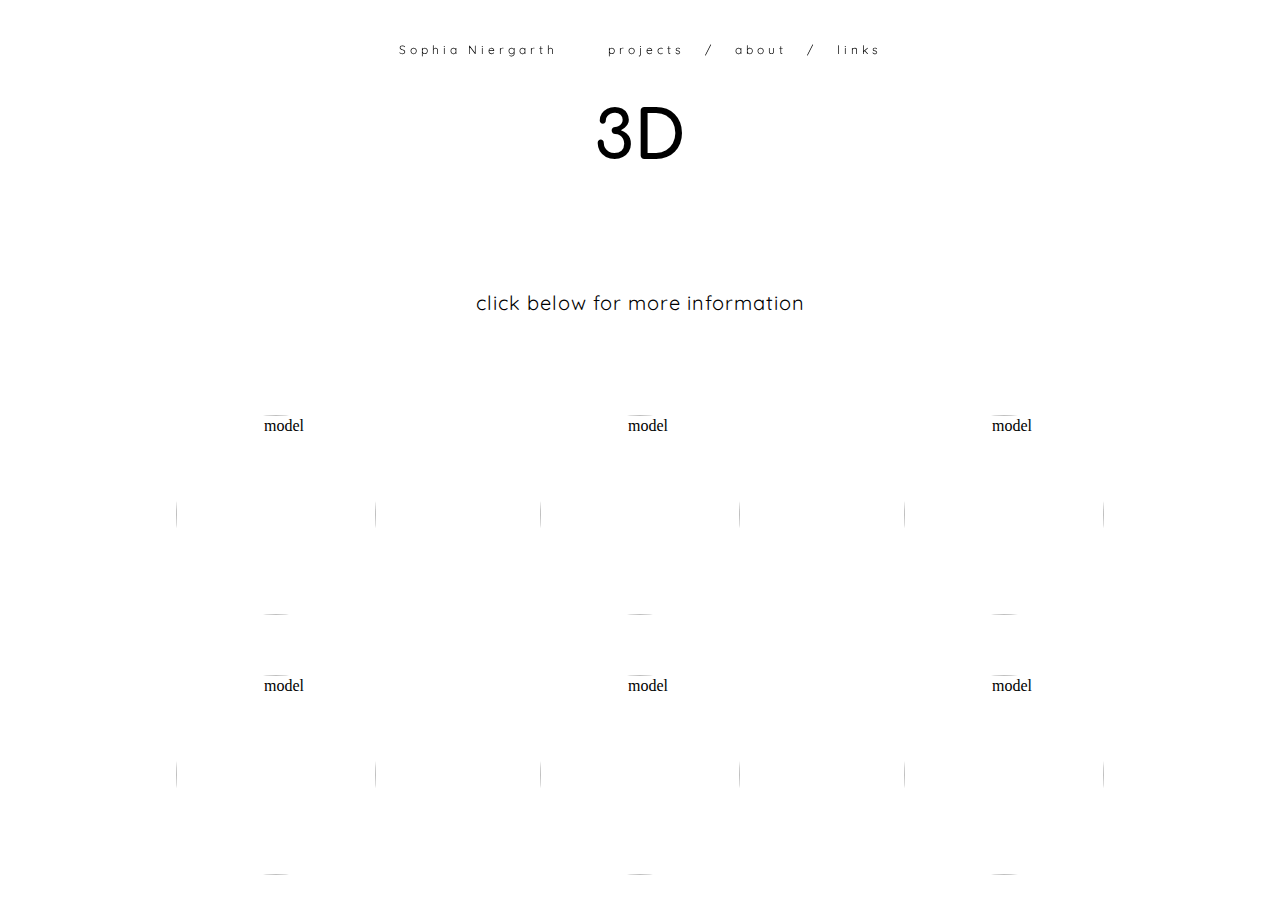
==== 3D.html @ 04bccc88 "added 3 more icons/slides" ====
<html>
  <head>
    <title>3D</title>

    <meta charset="utf-8">
    <meta name="viewport" content="width=device-width, initial-scale=1">
    <link rel="stylesheet" type="text/css" href="style.css">
    <link href="https://fonts.googleapis.com/css?family=Quicksand:500,700" rel="stylesheet">
    <link href="https://fonts.googleapis.com/css?family=Knewave" rel="stylesheet">
    <link href="https://fonts.googleapis.com/css?family=Comfortaa:700" rel="stylesheet">

  </head>

  <body data-spy="scroll" data-target=".navbar" data-offset="50" style="padding:0; margin:0">


    <!-- Nav Bar -->
    <div class="navcontain">
      <nav class="navbar">
        <ul class="navbar-nav" style="list-style-type: none; display:inline;  padding-left:10px;padding-right:10px">
            <li style="padding-right:40px;padding-left:10px"><a href="index.html#home">Sophia Niergarth</a></li>
            <li><a href="index.html#section1">projects</a></li>
            <li>/</li>
            <li><a href="index.html#section2">about</a></li>
            <li>/</li>
            <li><a href="index.html#section3">links</a></li>
        </ul>
      </nav>
    </div>

    <!-- Bg Header -->
    <h1 style="padding-top:100px;""> 3D </h1>

    <!-- Top of Page -->
    <div style="text-align:center">
      <p class="center"> click below for more information </p>
    </div>

    <div style="text-align:center">
      <div class="container" style="padding:20px">
        <img class="illu" src="3DImg/3D6.png" alt="model" onclick="openModal();currentSlide(1)">
      </div>
      <div class="container" style="padding:20px">
        <img class="illu" src="3DImg/3D1.png" alt="model" onclick="openModal();currentSlide(2)">
      </div>
      <div class="container" style="padding:20px">
        <img class="illu" src="3DImg/3D9.png" alt="model" onclick="openModal();currentSlide(3)">
      </div>
      <div class="container" style="padding:20px">
        <img class="illu" src="3DImg/3D10.png" alt="model" onclick="openModal();currentSlide(4)">
      </div>
      <div class="container" style="padding:20px">
        <img class="illu" src="3DImg/3D8.png" alt="model" onclick="openModal();currentSlide(5)">
      </div>
      <div class="container" style="padding:20px">
        <img class="illu" src="3DImg/3D2.png" alt="model" onclick="openModal();currentSlide(6)">
      </div>
    </div>

    <!-- Light Box Effect from: -->
    <!-- https://www.w3schools.com/howto/howto_js_lightbox.asp -->

    <div id="myModal" class="modal">
      <div class="modal-content">

        <div class="mySlides">
          <img src="3DImg/3D6.png" alt="painting" class="slideImg">
          <div class="slide-descr"> This is a 3D interpretation of a Kay Nielsen fairytale illustration. It was modeled in Blender and put together in Unity. A handful of custom shaders were created to make visual adjustments quicker and easier. For example, the landscape fades into multiple colours, which can be individually set. Unseen parts such as the rest of the tapestries were imagined to reflect the tone of the
            <a target="_blank" href="https://commons.wikimedia.org/wiki/File:Kay_Nielsen_-_East_of_the_sun_and_west_of_the_moon_-_the_three_princesses_of_whiteland_-_the_King_went_into_the_Castle_and_at_first_his_Queen_didnt_know_him.jpg" style="color:white">
            original</a> piece.
          </div>
          <img src="3DImg/3D4.png" alt="painting" class="slideImg">
          <img src="3DImg/3D3.png" alt="painting" class="slideImg" style="padding-top:20px">
          <div class="slide-descr">
            The landscape was sculpted from above. While sculpting, I consulted at the view of a camera that recreated the perspective in the image. It was an exciting and difficult moment of adding an 'unseen' part, a part that Nielsen left to the viewer's imagination.
          </div>
          <div class="numbertext">1 / 6</div>
        </div>


        <div class="mySlides">
          <img src="3DImg/3D1.png" alt="model" class="slideImg">
          <img src="3DImg/3D7.png" alt="model" class="slideImg">

          <div class="slide-descr"> Stylized low poly house </div>
          <div class="numbertext">2 / 6</div>
        </div>
                                 
        <div class="mySlides">
          <img src="3DImg/3D9.png" alt="model" class="slideImg">

          <div class="slide-descr"> Stylized cottage kitchen assets </div>
          <div class="numbertext">3 / 6</div>
        </div>
                                 
        <div class="mySlides">
          <img src="3DImg/3D10.png" alt="model" class="slideImg">
          <img src="3DImg/3D11.png" alt="model" class="slideImg">

          <div class="slide-descr"> Boston-inspired low poly house </div>
          <div class="numbertext">4 / 6</div>
        </div>
                                 
        <div class="mySlides">
          <img src="3DImg/3D8.png" alt="model" class="slideImg">
          <div class="slide-descr"> Rigged low poly bear for Full Feather </div>
          <div class="numbertext">5 / 6</div>
        </div>

        <div class="mySlides">
          <img src="3DImg/3D2.png" alt="model" class="slideImg">
          <div class="slide-descr"> Human Face Study using Blender sculpting</div>
          <div class="numbertext">6 / 6</div>
        </div>

        <span class="close cursor" onclick="closeModal()">&times;</span>

        <!-- Next/previous controls -->
        <a class="prev" onclick="plusSlides(-1)">&#10094;</a>
        <a class="next" onclick="plusSlides(1)">&#10095;</a>

      </div>
    </div>


    <script>
    // Open the Modal
    function openModal() {
      document.getElementById('myModal').style.display = "block";
    }

    // Close the Modal
    function closeModal() {
      document.getElementById('myModal').style.display = "none";
    }

    var slideIndex = 1;
    showSlides(slideIndex);

    // Next/previous controls
    function plusSlides(n) {
      showSlides(slideIndex += n);
    }

    // Thumbnail image controls
    function currentSlide(n) {
      showSlides(slideIndex = n);
    }

    function showSlides(n) {
      var i;
      var slides = document.getElementsByClassName("mySlides");
      if (n > slides.length) {slideIndex = 1}
      if (n < 1) {slideIndex = slides.length}
      for (i = 0; i < slides.length; i++) {
        slides[i].style.display = "none";
      }

      slides[slideIndex-1].style.display = "block";
    }
    </script>

  </body>

</html>
---- style.css ----
h1 {
  text-align:center;
  font-family: 'Comfortaa', sans-serif;
  font-size: 50pt;
  font-weight: 700;
  padding-left: 20px;
  padding-right: 20px;
}

h2 {
  text-align:center;
  font-family: 'Comfortaa', sans-serif;
  font-size: 30pt;
  font-weight: 700;
}

li {
    float: left;
    display: block;
    text-align: center;
    padding: 10px;
    text-decoration: none;
}

li a {
    text-decoration: none;

}

.navcontain {
  position:fixed;
  z-index: 200;
  top:0;left:0;
  right:0;
  height:0;
  text-align:center;
  padding-top:20px;
}

.navbar {
    background-color: white;
    z-index: 9999;
    font-size: 12px !important;
    letter-spacing: 4px;
		font-family: 'Quicksand', sans-serif;
    display: inline-flex;
    text-align: center;
    list-style-type: none;
    overflow: hidden;
    border-radius: 20px;
}

.navbar li a, .navbar .navbar-brand {
    color: black !important;
}

.navbar-nav li a:hover {
    color: #43e898 !important;
}

button {
  background-color: white;
  border: none;
  color: black;
  /*display: inline-block;*/
  font-size: 16px;
}

img.round {
  border-radius:10%;
  object-fit:cover;
  width:300;
  height:300;
  padding:10px;
  float:left;
}

img.illu {
  object-fit:cover;
  border-radius: 50%;
  width:200;
  height:200;
  padding:10px;
  float:center;
  transition: 0.6s ease;
  cursor: pointer;
}

img.illu:hover {
  border-radius: 0%;
}

.container {
  width:320;
  display:inline-block;
}

.overlay {
  top: 0;
  bottom: 0;
  left: 0;
  right: 0;
  height: 320;
  width: 100%;
  opacity: 0;
  transition: 1s ease;
  background-color: white;
  position: relative;
  z-index: 10;
}

.container:hover .overlay {
  opacity: 1;
}

.overText {
  color: black;
  font-family: 'Quicksand', sans-serif;
  font-size:40px;
  position:absolute;
  top: 50%;
  left: 50%;
  transform: translate(-50%, -50%);
  -ms-transform: translate(-50%, -50%);
  text-align: center;

}

p {
  text-align: center;
  font-family: 'Quicksand', sans-serif;
  font-size: 14pt;
  padding: 20px;
  letter-spacing: 1px;
}

.wordLink {
  text-decoration:underline;
  color: black;
}

.wordLink:hover {
  color: #43e898;
}

.headimg {
  object-fit:cover;
  width:100vw;
  height:550;
  float:left;
  padding: 0;

}

.headtext {
  color: white;
  font-family: 'Quicksand', sans-serif;
  font-size:80px;
  position:absolute;
  top: 45%;
  left: 50%;
  transform: translate(-50%, -50%);
  -ms-transform: translate(-50%, -50%);
  text-align: center;

}

.blockHeader {
  padding:50;
  display:inline-block;
  font-size:30;
  font-family:'Quicksand',sans-serif;
  max-width: 500;
}

img.blockImg {
  width:300;
  height: 300;
  object-fit:cover;
  border-radius:10%;
}

p.block {
  text-align: justify;
  text-indent: 50px;

}

p.center {
  font-size:20;
  padding:50;
  padding-left:80;
  padding-right:80;
  max-width:800;
  display:inline-block

}

/* The Modal (background) */
.modal {
  display: none;
  position: fixed;
  z-index: 1;
  padding-top: 100px;
  left: 0;
  top: 0;
  width: 100%;
  height: 100%;
  overflow: auto;
  background-color: rgba(0,0,0,0.9);
}

/* Modal Content */
.modal-content {
  position: relative;
  background-color: clear;
  margin: auto;
  padding: 0;
  padding-bottom:150px;
  padding-top:50;
  width: 80%;
  max-width: 1200px;
  text-align: center;
}

/* The Close Button */
.close {
  color: white;
  position: fixed;
  top: 100px;
  right: 50px;
  font-size: 35px;
  font-weight: bold;
}

.close:hover,
.close:focus {
  color: #999;
  text-decoration: none;
  cursor: pointer;
}

/* Hide the slides by default */
.mySlides {
  display: none;
}

/* Next & previous buttons */
.prev,
.next {
  cursor: pointer;
  position: absolute;
  top: 50%;
  width: auto;
  padding: 16px;
  margin-top: -50px;
  color: white;
  font-weight: bold;
  font-size: 20px;
  transition: 0.6s ease;
  user-select: none;
  -webkit-user-select: none;
}

/* Position the "next button" to the right */
.next {
  right: 0;
  border-radius: 3px 0 0 3px;
}

.prev {
  left:0;
}

/* On hover, add a black background color with a little bit see-through */
.prev:hover,
.next:hover {
  color:#43e898;
}

/* Number text (1/3 etc) */
.numbertext {
  color: white;
  font-size: 14px;
  padding: 8px 12px;
  padding-top:20px;
  font-family: 'Quicksand', sans-serif;
}

.active,
{
  opacity: 1;
}

img.hover-shadow {
  transition: 0.3s;
}

.hover-shadow:hover {
  box-shadow: 0 4px 8px 0 rgba(0, 0, 0, 0.2), 0 6px 20px 0 rgba(0, 0, 0, 0.19);
}

img.slideImg {

  width:80%;
  display: inline-block;
}

.slide-descr {
  text-align: center;
  font-family: 'Quicksand', sans-serif;
  font-size: 12pt;
  padding: 20px;
  letter-spacing: 1px;
  color:white;
}
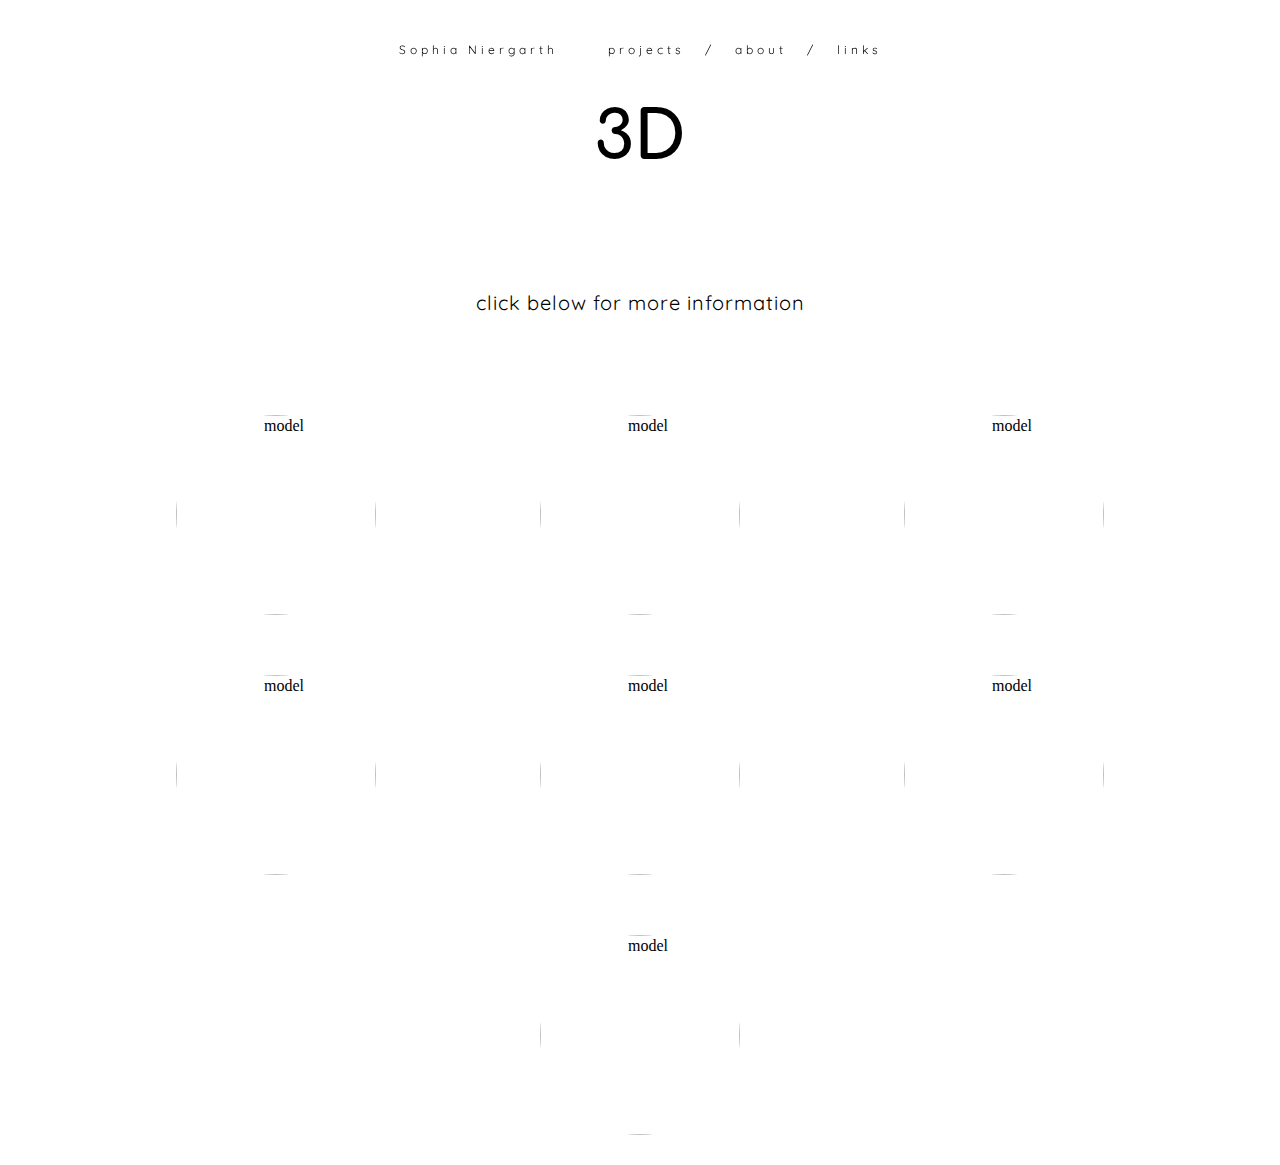
==== commit cbfdadc0: "Changed rugged house icon to lower res image" ====
--- a/3D.html
+++ b/3D.html
@@ -38,7 +38,7 @@
 
     <div style="text-align:center">
       <div class="container" style="padding:20px">
-        <img class="illu" src="3DImg/3D6.png" alt="model" onclick="openModal();currentSlide(1)">
+        <img class="illu" src="3DImg/3D13.png" alt="model" onclick="openModal();currentSlide(1)">
       </div>
       <div class="container" style="padding:20px">
         <img class="illu" src="3DImg/3D1.png" alt="model" onclick="openModal();currentSlide(2)">
@@ -50,10 +50,13 @@
         <img class="illu" src="3DImg/3D10.png" alt="model" onclick="openModal();currentSlide(4)">
       </div>
       <div class="container" style="padding:20px">
-        <img class="illu" src="3DImg/3D8.png" alt="model" onclick="openModal();currentSlide(5)">
+        <img class="illu" src="3DImg/3D12.png" alt="model" onclick="openModal();currentSlide(5)">
       </div>
       <div class="container" style="padding:20px">
         <img class="illu" src="3DImg/3D2.png" alt="model" onclick="openModal();currentSlide(6)">
+      </div>
+      <div class="container" style="padding:20px">
+        <img class="illu" src="3DImg/3D6.png" alt="model" onclick="openModal();currentSlide(7)">
       </div>
     </div>
 
@@ -63,6 +66,47 @@
     <div id="myModal" class="modal">
       <div class="modal-content">
 
+        
+        <div class="mySlides">
+          <img src="3DImg/3D15.png" alt="model" class="slideImg">
+          <div class="slide-descr"> Stylized Rugged House </div>
+          <img src="3DImg/3D14.png" alt="model" class="slideImg">
+          <div class="numbertext">1 / 7</div>
+        </div>
+
+        <div class="mySlides">
+          <img src="3DImg/3D1.png" alt="model" class="slideImg">
+          <div class="slide-descr"> Stylized low poly house </div>
+          <div class="numbertext">2 / 7</div>
+        </div>
+                                 
+        <div class="mySlides">
+          <img src="3DImg/3D9.png" alt="model" class="slideImg">
+
+          <div class="slide-descr"> Stylized cottage kitchen assets </div>
+          <div class="numbertext">3 / 7</div>
+        </div>
+                                 
+        <div class="mySlides">
+          <img src="3DImg/3D10.png" alt="model" class="slideImg">
+          <img src="3DImg/3D11.png" alt="model" class="slideImg">
+
+          <div class="slide-descr"> Boston-inspired low poly house </div>
+          <div class="numbertext">4 / 7</div>
+        </div>
+                                 
+        <div class="mySlides">
+          <img src="3DImg/3D12.png" alt="model" class="slideImg">
+          <div class="slide-descr"> Rigged low poly bear for Full Feather </div>
+          <div class="numbertext">5 / 7</div>
+        </div>
+
+        <div class="mySlides">
+          <img src="3DImg/3D2.png" alt="model" class="slideImg">
+          <div class="slide-descr"> Human Face Study using Blender sculpting</div>
+          <div class="numbertext">6 / 7</div>
+        </div>
+                                 
         <div class="mySlides">
           <img src="3DImg/3D6.png" alt="painting" class="slideImg">
           <div class="slide-descr"> This is a 3D interpretation of a Kay Nielsen fairytale illustration. It was modeled in Blender and put together in Unity. A handful of custom shaders were created to make visual adjustments quicker and easier. For example, the landscape fades into multiple colours, which can be individually set. Unseen parts such as the rest of the tapestries were imagined to reflect the tone of the
@@ -72,45 +116,9 @@
           <img src="3DImg/3D4.png" alt="painting" class="slideImg">
           <img src="3DImg/3D3.png" alt="painting" class="slideImg" style="padding-top:20px">
           <div class="slide-descr">
-            The landscape was sculpted from above. While sculpting, I consulted at the view of a camera that recreated the perspective in the image. It was an exciting and difficult moment of adding an 'unseen' part, a part that Nielsen left to the viewer's imagination.
+            The landscape was sculpted from above while consulting a camera that recreated the perspective in the original image. The task of interpreting the 'unseen' part, the part that Nielsen left to the viewer's imagination, was exciting. 
           </div>
-          <div class="numbertext">1 / 6</div>
-        </div>
-
-
-        <div class="mySlides">
-          <img src="3DImg/3D1.png" alt="model" class="slideImg">
-          <img src="3DImg/3D7.png" alt="model" class="slideImg">
-
-          <div class="slide-descr"> Stylized low poly house </div>
-          <div class="numbertext">2 / 6</div>
-        </div>
-                                 
-        <div class="mySlides">
-          <img src="3DImg/3D9.png" alt="model" class="slideImg">
-
-          <div class="slide-descr"> Stylized cottage kitchen assets </div>
-          <div class="numbertext">3 / 6</div>
-        </div>
-                                 
-        <div class="mySlides">
-          <img src="3DImg/3D10.png" alt="model" class="slideImg">
-          <img src="3DImg/3D11.png" alt="model" class="slideImg">
-
-          <div class="slide-descr"> Boston-inspired low poly house </div>
-          <div class="numbertext">4 / 6</div>
-        </div>
-                                 
-        <div class="mySlides">
-          <img src="3DImg/3D8.png" alt="model" class="slideImg">
-          <div class="slide-descr"> Rigged low poly bear for Full Feather </div>
-          <div class="numbertext">5 / 6</div>
-        </div>
-
-        <div class="mySlides">
-          <img src="3DImg/3D2.png" alt="model" class="slideImg">
-          <div class="slide-descr"> Human Face Study using Blender sculpting</div>
-          <div class="numbertext">6 / 6</div>
+          <div class="numbertext">7 / 7</div>
         </div>
 
         <span class="close cursor" onclick="closeModal()">&times;</span>
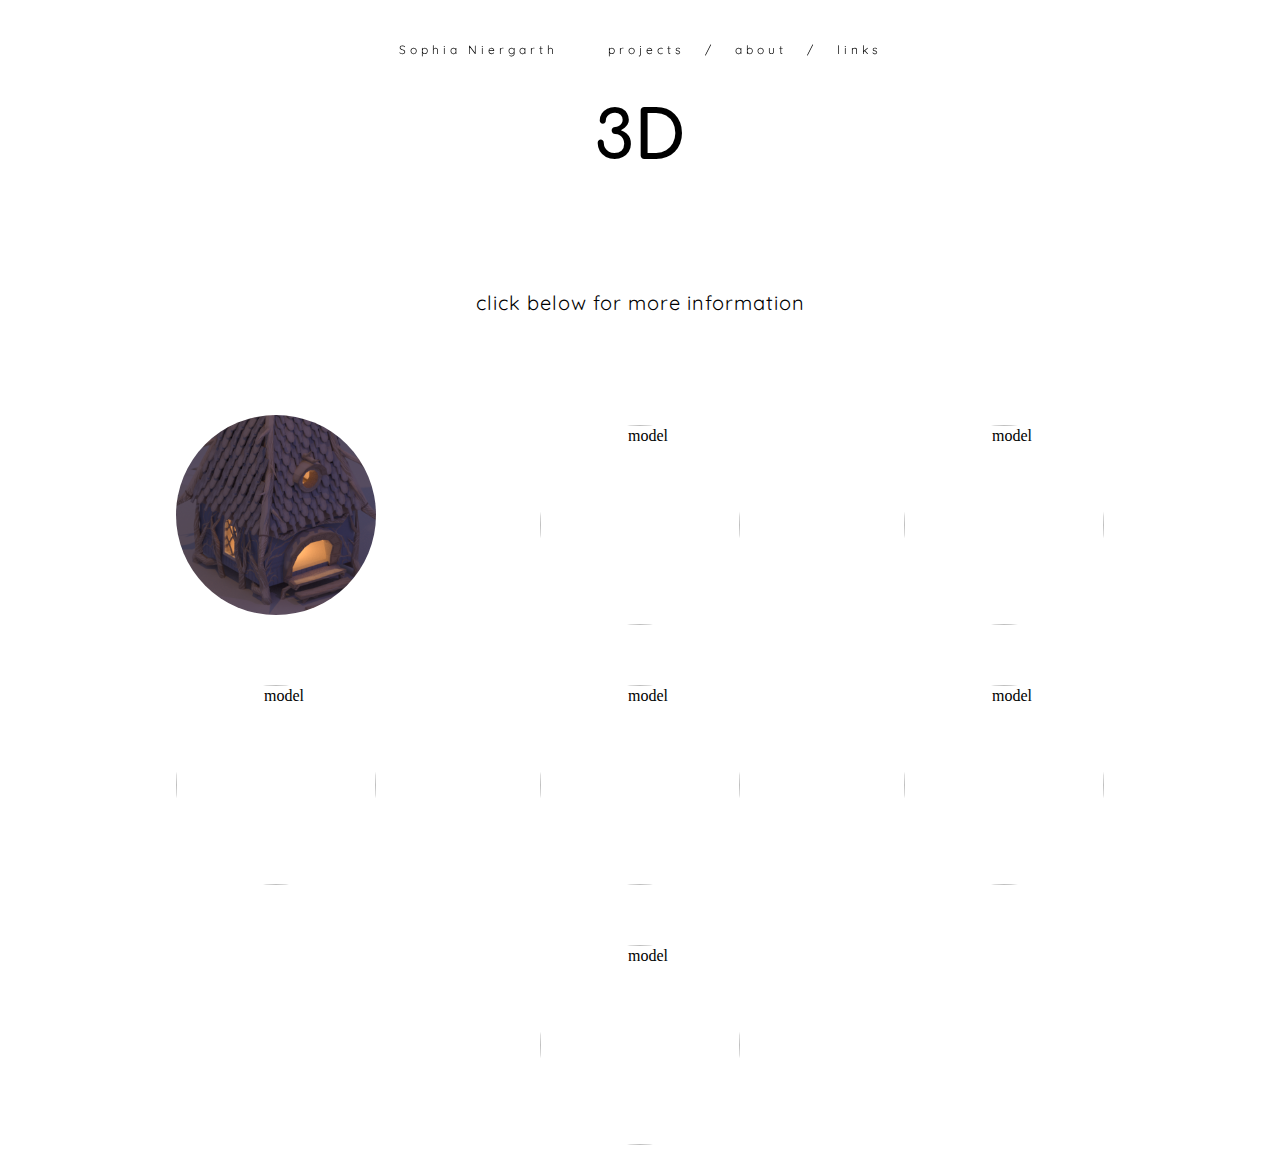
==== commit 3103c7e5: "description added" ====
--- a/3D.html
+++ b/3D.html
@@ -38,7 +38,7 @@
 
     <div style="text-align:center">
       <div class="container" style="padding:20px">
-        <img class="illu" src="3DImg/3D13.png" alt="model" onclick="openModal();currentSlide(1)">
+        <img class="illu" src="3DImg/3D15.png" alt="model" onclick="openModal();currentSlide(1)">
       </div>
       <div class="container" style="padding:20px">
         <img class="illu" src="3DImg/3D1.png" alt="model" onclick="openModal();currentSlide(2)">
@@ -68,9 +68,11 @@
 
         
         <div class="mySlides">
-          <img src="3DImg/3D15.png" alt="model" class="slideImg">
+          <img src="3DImg/3D13.png" alt="model" class="slideImg">
           <div class="slide-descr"> Stylized Rugged House </div>
           <img src="3DImg/3D14.png" alt="model" class="slideImg">
+          <div class="slide-descr"> This model was modelled, painted and rendered in Blender. I had been researching 18th century and medieval Scandinavian architecture. This house uses some elements from each. For example, the roof shingles are based on an image of a manor house. Used in this context, they look a bit like popsicle sticks, which I think adds to the sort of childish, fairytale look.  </div>
+
           <div class="numbertext">1 / 7</div>
         </div>
 
